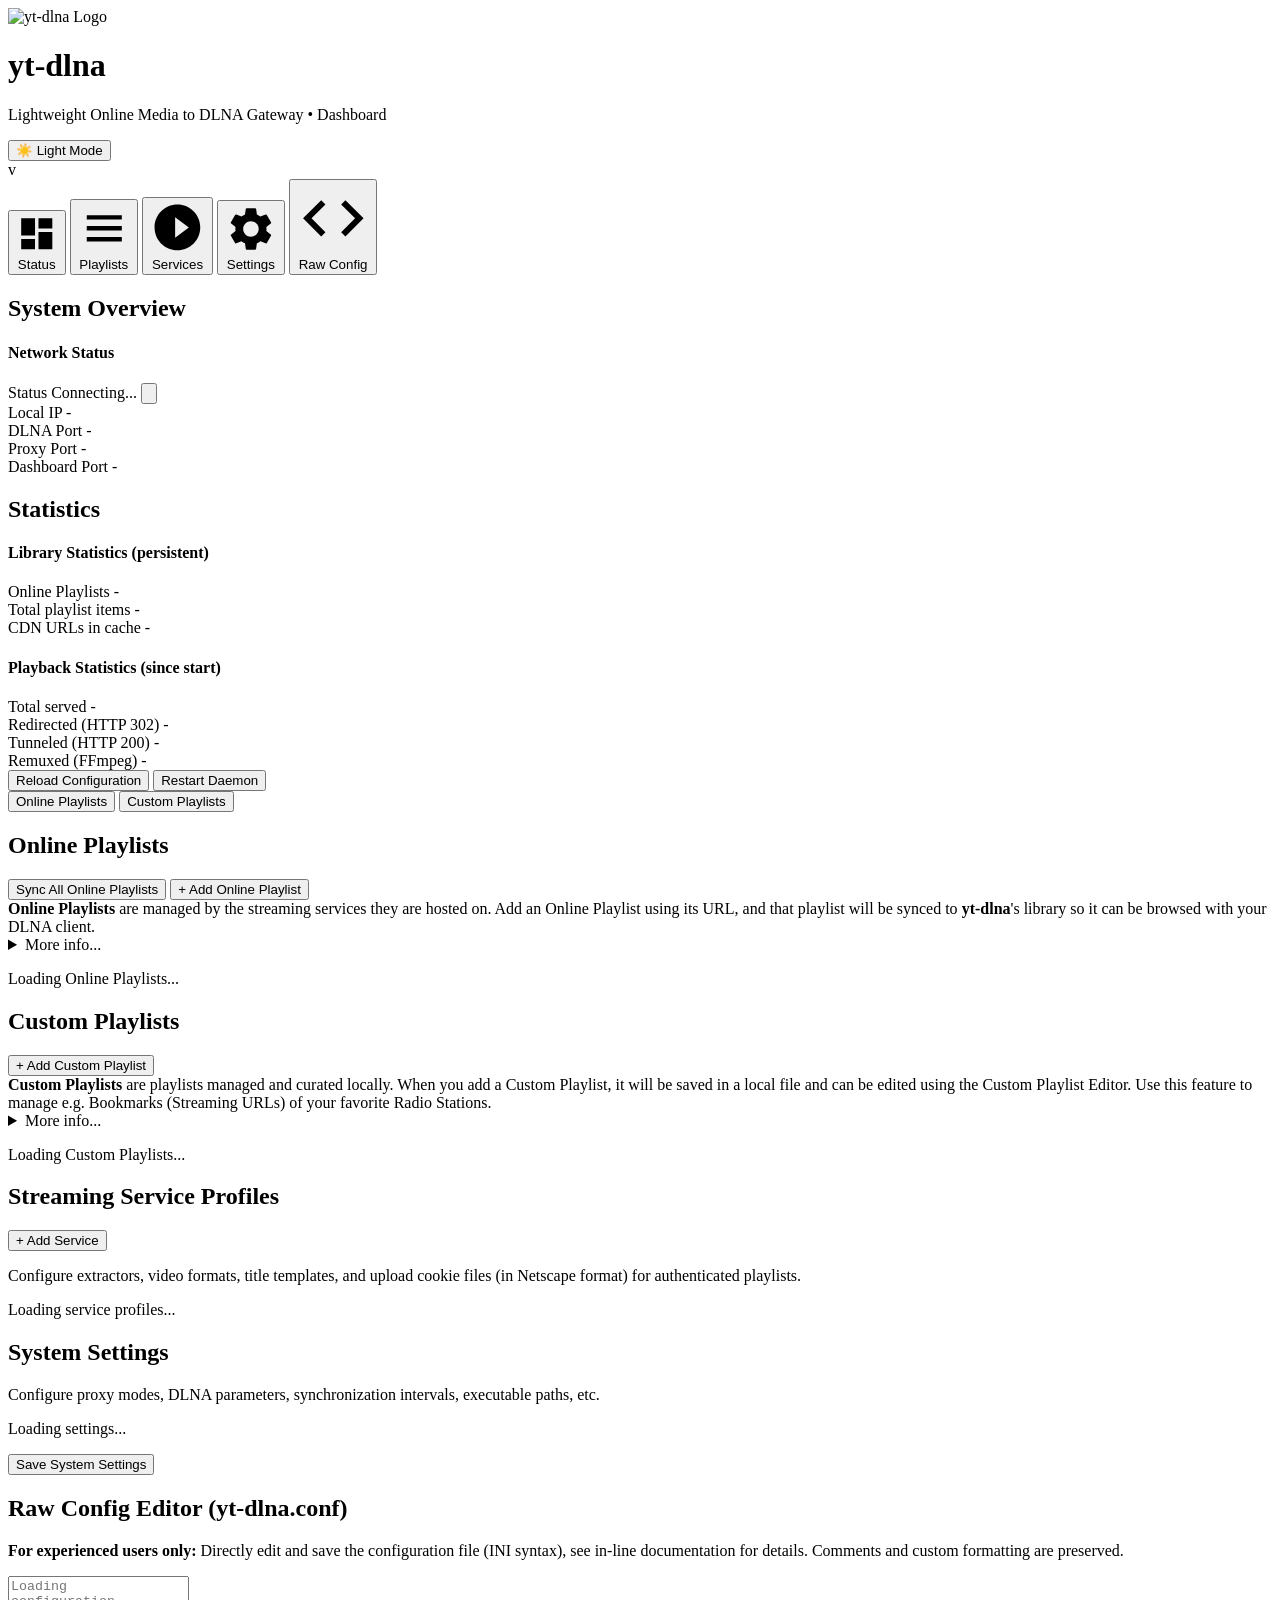
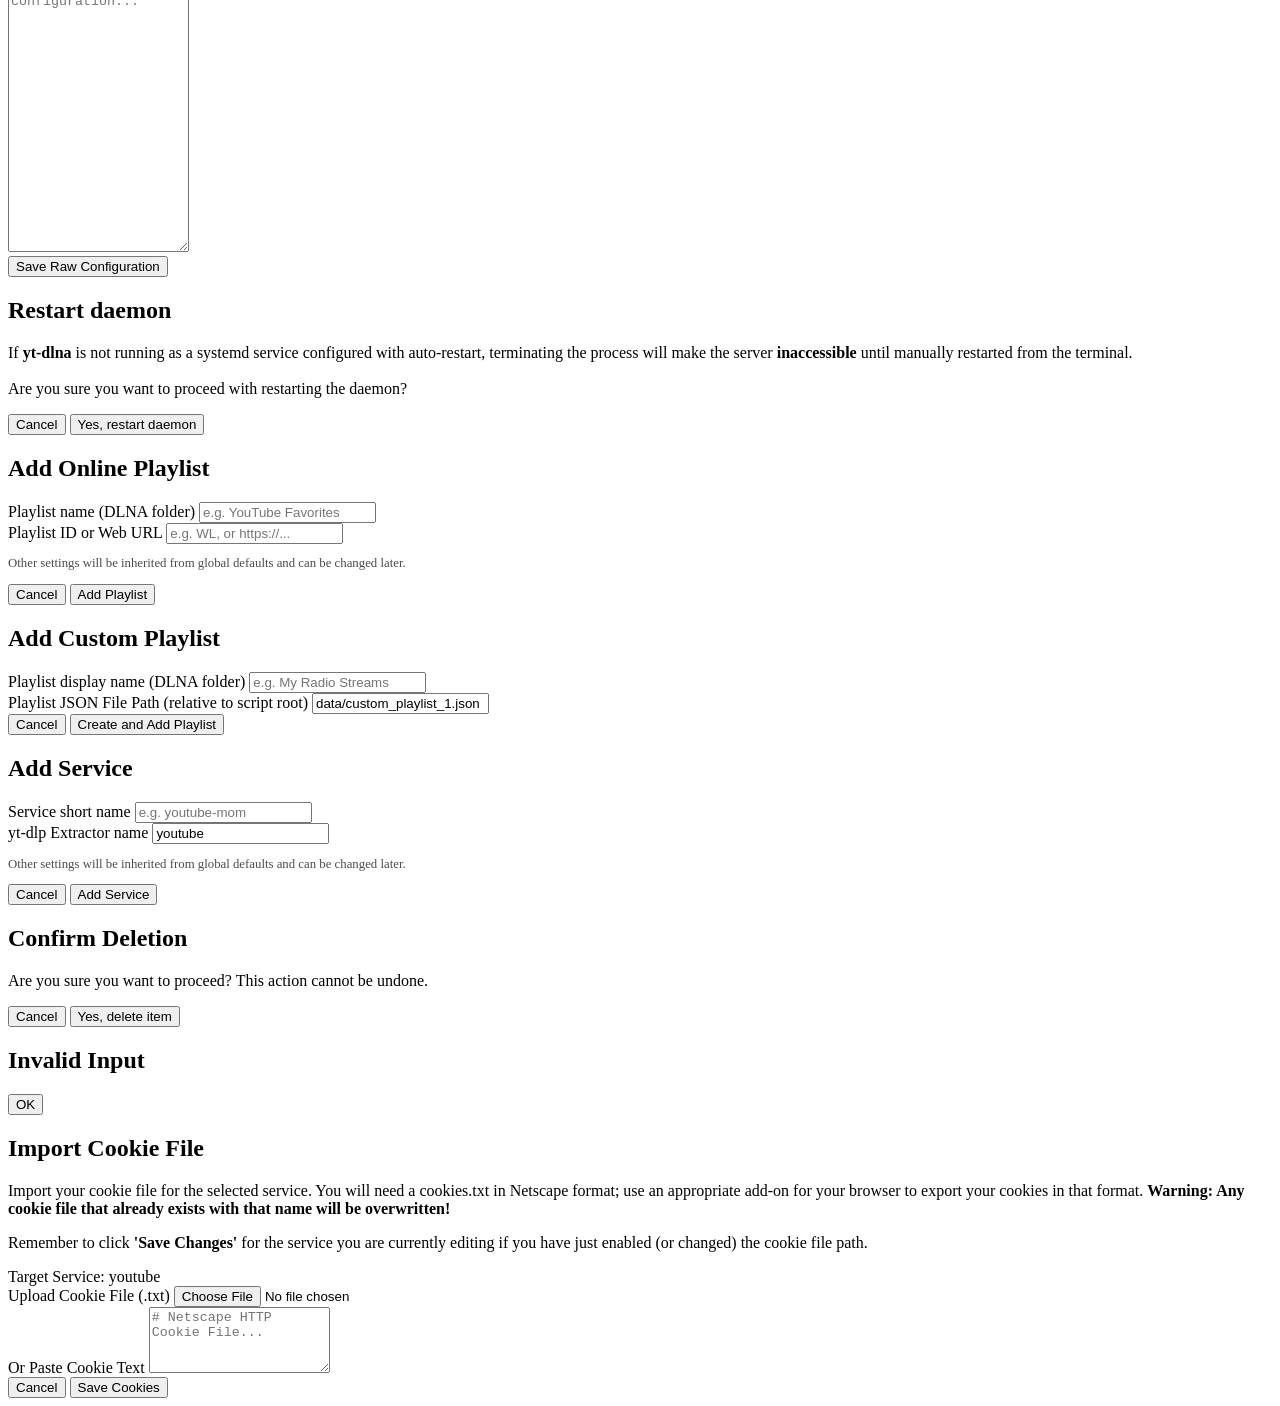
==== assets/html/index.html @ e7e66e70 "add asset files for web UI" ====
<!DOCTYPE html>
<html lang="en" data-theme="dark">
<head>
    <meta charset="UTF-8">
    <meta name="viewport" content="width=device-width, initial-scale=1.0">
    <title>yt-dlna - Dashboard</title>
    <link rel="stylesheet" href="/style.css">
    <link rel="icon" href="/icon.png" type="image/png">
</head>
<body>
    <div class="container">
        <!-- Header -->
        <header class="header">
            <div class="brand">
                <img src="/icon.png" alt="yt-dlna Logo" class="logo">
                <div>
                    <h1>yt-dlna</h1>
                    <p class="subtitle">Lightweight Online Media to DLNA Gateway &#8226; Dashboard</p>
                </div>
            </div>
            <div class="header-right">
                <button class="btn theme-toggle" id="btn-theme-toggle">☀️ Light Mode</button>
                <div class="badge" id="version-badge">v</div>
            </div>
        </header>

        <!-- Navigation Tabs -->
        <nav class="nav-tabs">
            <button class="tab-btn active" data-tab="tab-status">
                <svg class="icon" viewBox="0 0 24 24"><path fill="currentColor" d="M3 13h8V3H3v10zm0 8h8v-6H3v6zm10 0h8V11h-8v10zm0-18v6h8V3h-8z"/></svg>
                Status
            </button>
            <button class="tab-btn" data-tab="tab-playlists">
                <svg class="icon" viewBox="0 0 24 24"><path fill="currentColor" d="M4 6h16v2H4zm0 5h16v2H4zm0 5h16v2H4z"/></svg>
                Playlists
            </button>
            <button class="tab-btn" data-tab="tab-services">
                <svg class="icon" viewBox="0 0 24 24"><path fill="currentColor" d="M12 2C6.48 2 2 6.48 2 12s4.48 10 10 10 10-4.48 10-10S17.52 2 12 2zm-1 14.5v-9l6 4.5-6 4.5z"/></svg>
                Services
            </button>
            <button class="tab-btn" data-tab="tab-settings">
                <svg class="icon" viewBox="0 0 24 24"><path fill="currentColor" d="M19.14 12.94c.04-.3.06-.61.06-.94 0-.32-.02-.64-.07-.94l2.03-1.58c.18-.14.23-.41.12-.61l-1.92-3.32c-.12-.22-.37-.29-.59-.22l-2.39.96c-.5-.38-1.03-.7-1.62-.94l-.36-2.54c-.04-.24-.24-.41-.48-.41h-3.84c-.24 0-.43.17-.47.41l-.36 2.54c-.59.24-1.13.57-1.62.94l-2.39-.96c-.22-.08-.47 0-.59.22L2.74 8.87c-.12.21-.08.47.12.61l2.03 1.58c-.05.3-.09.63-.09.94s.02.64.07.94l-2.03 1.58c-.18.14-.23.41-.12.61l1.92 3.32c.12.22.37.29.59.22l2.39-.96c.5.38 1.03.7 1.62.94l.36 2.54c.05.24.24.41.48.41h3.84c.24 0 .44-.17.47-.41l.36-2.54c.59-.24 1.13-.56 1.62-.94l2.39.96c.22.08.47 0 .59-.22l1.92-3.32c.12-.22.07-.47-.12-.61l-2.01-1.58zM12 15.6c-1.98 0-3.6-1.62-3.6-3.6s1.62-3.6 3.6-3.6 3.6 1.62 3.6 3.6-1.62 3.6-3.6 3.6z"/></svg>
                Settings
            </button>
            <button class="tab-btn" data-tab="tab-raw">
                <svg class="icon" viewBox="0 0 24 24"><path fill="currentColor" d="M9.4 16.6L4.8 12l4.6-4.6L8 6l-6 6 6 6 1.4-1.4zm5.2 0l4.6-4.6-4.6-4.6L16 6l6 6-6 6-1.4-1.4z"/></svg>
                Raw Config
            </button>
        </nav>

        <!-- Toast Notifications -->
        <div id="toast" class="toast hidden"></div>

        <!-- TAB 1: STATUS, SYSTEM CONTROL -->
        <div id="tab-status" class="tab-content active">
            <section class="card">
                <h2>System Overview</h2>
                <h4>Network Status</h4>
                <div class="status-grid">
                    <div class="status-item">
                        <span class="label">Status</span>
                        <span class="value success" id="server-status">Connecting...</span>
                        <button class="btn-refresh-mini" id="btn-refresh-status" title="Refresh Status">
                            <svg viewBox="0 0 24 24"><path fill="currentColor" d="M17.65 6.35A7.958 7.958 0 0 0 12 4c-4.42 0-7.99 3.58-7.99 8s3.57 8 7.99 8c3.73 0 6.84-2.55 7.73-6h-2.08A5.99 5.99 0 0 1 12 18c-3.31 0-6-2.69-6-6s2.69-6 6-6c1.66 0 3.14.69 4.24 1.76L13 11h7V4l-2.35 2.35Z"/></svg>
                        </button>
                    </div>
                    <div class="status-item">
                        <span class="label">Local IP</span>
                        <span class="value" id="local-ip">-</span>
                    </div>
                    <div class="status-item">
                        <span class="label">DLNA Port</span>
                        <span class="value" id="dlna-port">-</span>
                    </div>
                    <div class="status-item">
                        <span class="label">Proxy Port</span>
                        <span class="value" id="proxy-port">-</span>
                    </div>
                    <div class="status-item">
                        <span class="label">Dashboard Port</span>
                        <span class="value" id="dashboard-port">-</span>
                    </div>
                </div>
            </section>

            <section class="card">

                <h2>Statistics</h2>
                <h4>Library Statistics (persistent)</h4>
                <div class="status-grid">
                    <div class="status-item">
                        <span class="label">Online Playlists</span>
                        <span class="value" id="stat-online-playlists">-</span>
                    </div>
                    <div class="status-item">
                        <span class="label">Total playlist items</span>
                        <span class="value" id="stat-indexed-items">-</span>
                    </div>
                    <div class="status-item">
                        <span class="label">CDN URLs in cache</span>
                        <span class="value" id="cache-count">-</span>
                    </div>
                </div>

                <h4>Playback Statistics (since start)</h4>
                <div class="status-grid">
                    <div class="status-item">
                        <span class="label">Total served</span>
                        <span class="value" id="stat-total">-</span>
                    </div>
                    <div class="status-item">
                        <span class="label">Redirected (HTTP 302)</span>
                        <span class="value success" id="stat-redirects">-</span>
                    </div>
                    <div class="status-item">
                        <span class="label">Tunneled (HTTP 200)</span>
                        <span class="value" id="stat-proxied">-</span>
                    </div>
                    <div class="status-item">
                        <span class="label">Remuxed (FFmpeg)</span>
                        <span class="value warning" id="stat-remuxed">-</span>
                    </div>
                </div>
                <div class="actions">
                    <button class="btn primary" id="btn-reload-config">Reload Configuration</button>
                    <button class="btn danger" id="btn-show-restart-modal">Restart Daemon</button>
                </div>
            </section>
        </div>

        <!-- TAB 2: PLAYLISTS MANAGER -->
        <div id="tab-playlists" class="tab-content">
            <!-- Sub-Tab Navigation Bar -->
            <div class="sub-nav-tabs">
                <button class="sub-tab-btn active" data-subtab="online">Online Playlists</button>
                <button class="sub-tab-btn" data-subtab="custom">Custom Playlists</button>
            </div>

            <!-- Sub-Tab 1: Online Playlists -->
            <div id="subtab-online" class="sub-tab-pane active">
                <section class="card">
                    <div class="card-header-actions">
                        <h2>Online Playlists</h2>
                        <div class="actions">
                            <button class="btn secondary" id="btn-sync-all">Sync All Online Playlists</button>
                            <button class="btn primary" id="btn-add-playlist-modal">+ Add Online Playlist</button>
                        </div>
                    </div>
                    <div class="card-desc">
                        <strong>Online Playlists</strong> are managed by the streaming services they are hosted on. Add an Online Playlist using its URL, and that playlist will be synced to <strong>yt-dlna</strong>'s library so it can be browsed with your DLNA client.
                        <details><summary>More info...</summary><div class="card-desc-more"><p>An Online Playlist can be e.g. a YouTube playlist, TV show, or other collection from a broadcaster's streaming portal. For YouTube playlists, instead of the full URL, you can also use just the list= token from the URL.</p><p>Note that only the metadata of the entries are kept in the library - no videos are ever downloaded; instead, they are streamed to you DLNA client on-the-fly whenever you select them. To achieve this, <strong>yt-dlna</strong>'s proxy server will redirect your DLNA client directly to the resolved CDN URL (in <em>redirect</em> mode), or tunnel the streams to the DLNA client (in <em>proxy</em> mode, which can be useful for older DLNA clients that don't follow HTTP redirects). See the <em>Settings</em> tab for the mode settings.</p></div></details>
                    </div>
                    
                    <div id="playlists-list" class="playlists-list">
                        <p class="placeholder">Loading Online Playlists...</p>
                    </div>
                </section>
            </div>

            <!-- Sub-Tab 2: Custom (Static) Playlists -->
            <div id="subtab-custom" class="sub-tab-pane">
                <section class="card">
                    <div class="card-header-actions">
                        <h2>Custom Playlists</h2>
                        <button class="btn primary" id="btn-show-add-custom-modal">+ Add Custom Playlist</button>
                    </div>
                    <div class="card-desc">
                        <strong>Custom Playlists</strong> are playlists managed and curated locally. When you add a Custom Playlist, it will be saved in a local file and can be edited using the Custom Playlist Editor. Use this feature to manage e.g. Bookmarks (Streaming URLs) of your favorite Radio Stations.
                        <details><summary>More info...</summary><span class="card-desc-more">Custom Playlists can be organized hierarchically and can contain one or more subfolders, allowing for a custom navigation structure. URLs in Custom Playlists are always treated as static URLs, so no CDN resolving is ever done. Instead, <strong>yt-dlna</strong>'s proxy server will redirect your DLNA client directly to the source URL (in <em>bounce</em> mode), transparently tunnel the streams to the DLNA client (in <em>reflect</em> mode), or simply hit the URL backend-side and stream a dummy audio file to your DLNA client (in <em>hit</em> mode). Using <em>hit</em> mode in Custom Playlists, you can even perform actions in your Home Automation system via your DLNA client.</span></details>
                    </div>
                    
                    <div id="custom-playlists-list" class="playlists-list">
                        <p class="placeholder">Loading Custom Playlists...</p>
                    </div>
                </section>
            </div>
        </div>

        <!-- TAB 3: SERVICES -->
        <div id="tab-services" class="tab-content">
            <section class="card">
                <div class="card-header-actions">
                    <h2>Streaming Service Profiles</h2>
                    <button class="btn secondary" id="btn-add-service-modal">+ Add Service</button>
                </div>
                <p class="card-desc">Configure extractors, video formats, title templates, and upload cookie files (in Netscape format) for authenticated playlists.</p>

                <div id="services-list" class="services-list">
                    <p class="placeholder">Loading service profiles...</p>
                </div>
            </section>
        </div>

        <!-- TAB 4: SYSTEM SETTINGS -->
        <div id="tab-settings" class="tab-content">
            <section class="card">
                <h2>System Settings</h2>
                <p class="card-desc">Configure proxy modes, DLNA parameters, synchronization intervals, executable paths, etc.</p>
                <form id="settings-form" class="form">
                    <div id="settings-form-container">
                        <p class="placeholder">Loading settings...</p>
                    </div>
                    <div class="actions margin-top">
                        <button type="submit" class="btn primary">Save System Settings</button>
                    </div>
                </form>
            </section>
        </div>

        <!-- TAB 5: RAW CONFIG EDITOR -->
        <div id="tab-raw" class="tab-content">
            <section class="card">
                <h2>Raw Config Editor (yt-dlna.conf)</h2>
                <p class="card-desc"><strong>For experienced users only:</strong> Directly edit and save the configuration file (INI syntax), see in-line documentation for details. Comments and custom formatting are preserved.</p>
                <div class="form-group">
                    <textarea id="config-editor" rows="18" class="code-editor" placeholder="Loading configuration..."></textarea>
                </div>
                <div class="actions">
                    <button class="btn primary" id="btn-save-config">Save Raw Configuration</button>
                </div>
            </section>
        </div>
    </div>

    <!-- RESTART WARNING MODAL -->
    <div id="modal-restart" class="modal-overlay hidden">
        <div class="modal-card">
            <h2>Restart daemon</h2>
            <p class="modal-desc">
                If <strong>yt-dlna</strong> is not running as a systemd service configured with auto-restart, terminating the process will make the server <strong>inaccessible</strong> until manually restarted from the terminal.<br /><br />Are you sure you want to proceed with restarting the daemon?
            </p>
            <div class="actions">
                <button class="btn secondary" id="btn-cancel-restart">Cancel</button>
                <button class="btn danger" id="btn-confirm-restart">Yes, restart daemon</button>
            </div>
        </div>
    </div>

    <!-- ADD PLAYLIST MODAL -->
    <div id="modal-playlist" class="modal-overlay hidden">
        <div class="modal-card">
            <h2>Add Online Playlist</h2>
            <form id="add-playlist-form">
                <div class="form-group">
                    <label for="pl-name">Playlist name (DLNA folder)</label>
                    <input type="text" id="pl-name" required placeholder="e.g. YouTube Favorites">
                </div>
                <div class="form-group">
                    <label for="pl-url">Playlist ID or Web URL</label>
                    <input type="text" id="pl-url" required placeholder="e.g. WL, or https://...">
                </div>
                <p class="modal-desc" style="font-size: 0.8rem; opacity: 0.7;">Other settings will be inherited from global defaults and can be changed later.</p>
                <div class="actions">
                    <button type="button" class="btn secondary" id="btn-cancel-playlist">Cancel</button>
                    <button type="submit" class="btn primary">Add Playlist</button>
                </div>
            </form>
        </div>
    </div>

    <!-- ADD CUSTOM PLAYLIST MODAL -->
    <div id="modal-add-custom" class="modal-overlay hidden">
        <div class="modal-card">
            <h2>Add Custom Playlist</h2>
            <form id="add-custom-playlist-form">
                <div class="form-group">
                    <label for="cpl-name">Playlist display name (DLNA folder)</label>
                    <input type="text" id="cpl-name" required placeholder="e.g. My Radio Streams">
                </div>
                <div class="form-group">
                    <label for="cpl-file">Playlist JSON File Path (relative to script root)</label>
                    <input type="text" id="cpl-file" required value="data/custom_playlist_1.json">
                </div>
                <div class="actions">
                    <button type="button" class="btn secondary" id="btn-cancel-custom-modal">Cancel</button>
                    <button type="submit" class="btn primary">Create and Add Playlist</button>
                </div>
            </form>
        </div>
    </div>

    <!-- ADD SERVICE MODAL -->
    <div id="modal-service" class="modal-overlay hidden">
        <div class="modal-card">
            <h2>Add Service</h2>
            <form id="add-service-form">
                <div class="form-group">
                    <label for="srv-name">Service short name</label>
                    <input type="text" id="srv-name" required placeholder="e.g. youtube-mom">
                </div>
                <div class="form-group">
                    <label for="srv-extractor">yt-dlp Extractor name</label>
                    <input type="text" id="srv-extractor" required value="youtube">
                </div>
                <p class="modal-desc" style="font-size: 0.8rem; opacity: 0.7;">Other settings will be inherited from global defaults and can be changed later.</p>
                <div class="actions">
                    <button type="button" class="btn secondary" id="btn-cancel-service">Cancel</button>
                    <button type="submit" class="btn primary">Add Service</button>
                </div>
            </form>
        </div>
    </div>

    <!-- DELETE CONFIRMATION MODAL -->
    <div id="modal-delete" class="modal-overlay hidden">
        <div class="modal-card">
            <h2 id="modal-delete-title">Confirm Deletion</h2>
            <p class="modal-desc" id="modal-delete-desc">Are you sure you want to proceed? This action cannot be undone.</p>
            <div class="actions">
                <button class="btn secondary" id="btn-cancel-delete">Cancel</button>
                <button class="btn danger" id="btn-confirm-delete">Yes, delete item</button>
            </div>
        </div>
    </div>

    <!-- ALERT / VALIDATION MODAL -->
    <div id="modal-alert" class="modal-overlay hidden">
        <div class="modal-card">
            <h2 id="modal-alert-title">Invalid Input</h2>
            <p class="modal-desc" id="modal-alert-desc"></p>
            <div class="actions" style="justify-content: flex-end;">
                <button class="btn primary" id="btn-close-alert">OK</button>
            </div>
        </div>
    </div>

    <!-- COOKIE IMPORT MODAL -->
    <div id="modal-cookie" class="modal-overlay hidden">
        <div class="modal-card">
            <h2>Import Cookie File</h2>
            <form id="cookie-import-form">
                <input type="hidden" id="modal-cookie-service">
                <p class="modal-desc" id="modal-alert-desc">Import your cookie file for the selected service. You will need a cookies.txt in Netscape format; use an appropriate add-on for your browser to export your cookies in that format. <strong>Warning: Any cookie file that already exists with that name will be overwritten!</strong></p>
                <p class="modal-desc modal-desc-small">Remember to click <strong>'Save Changes'</strong> for the service you are currently editing if you have just enabled (or changed) the cookie file path.</p>
                <div class="form-group">
                    <label id="modal-cookie-label">Target Service: youtube</label>
                </div>
                <div class="form-group">
                    <label for="modal-cookie-file">Upload Cookie File (.txt)</label>
                    <input type="file" id="modal-cookie-file" accept=".txt">
                </div>
                <div class="form-group">
                    <label for="modal-cookie-text">Or Paste Cookie Text</label>
                    <textarea id="modal-cookie-text" rows="4" placeholder="# Netscape HTTP Cookie File..."></textarea>
                </div>
                <div class="actions">
                    <button type="button" class="btn secondary" id="btn-cancel-cookie">Cancel</button>
                    <button type="submit" class="btn primary">Save Cookies</button>
                </div>
            </form>
        </div>
    </div>

    <script src="/script.js"></script>
</body>
</html>
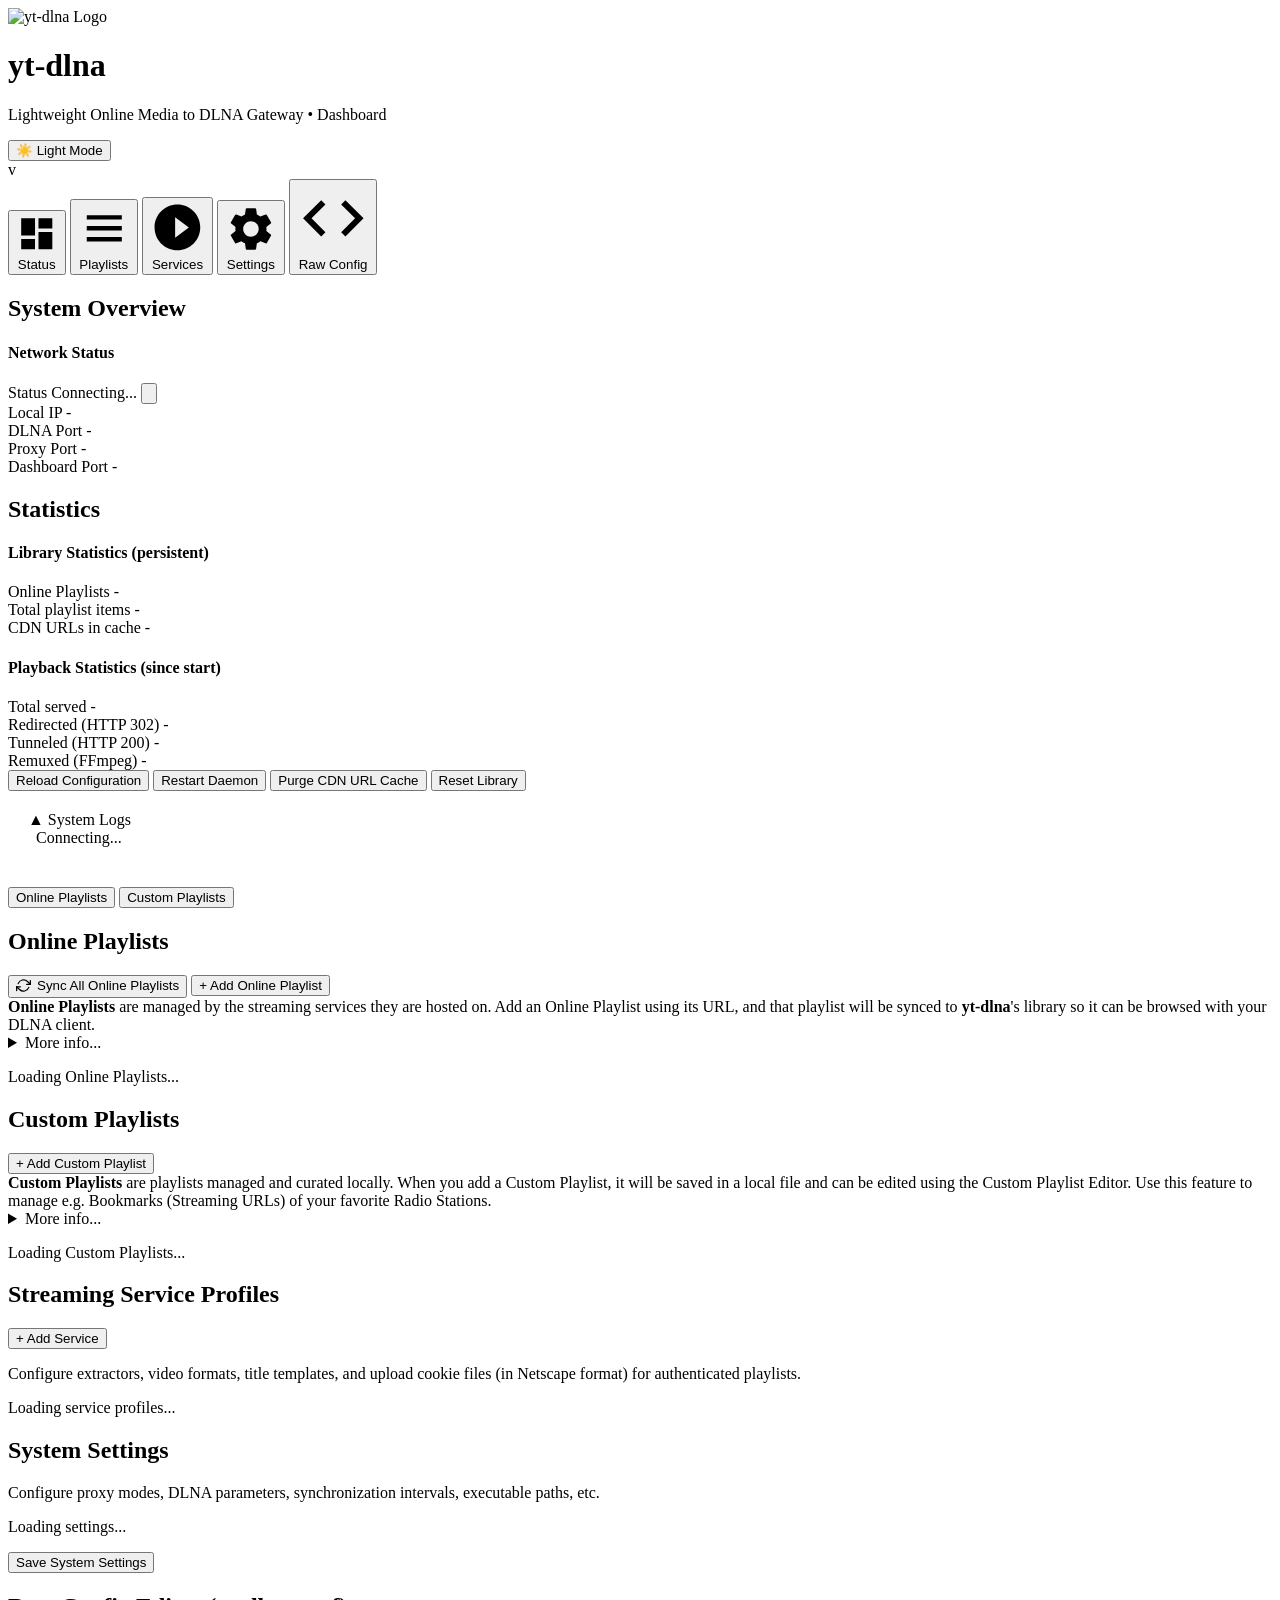
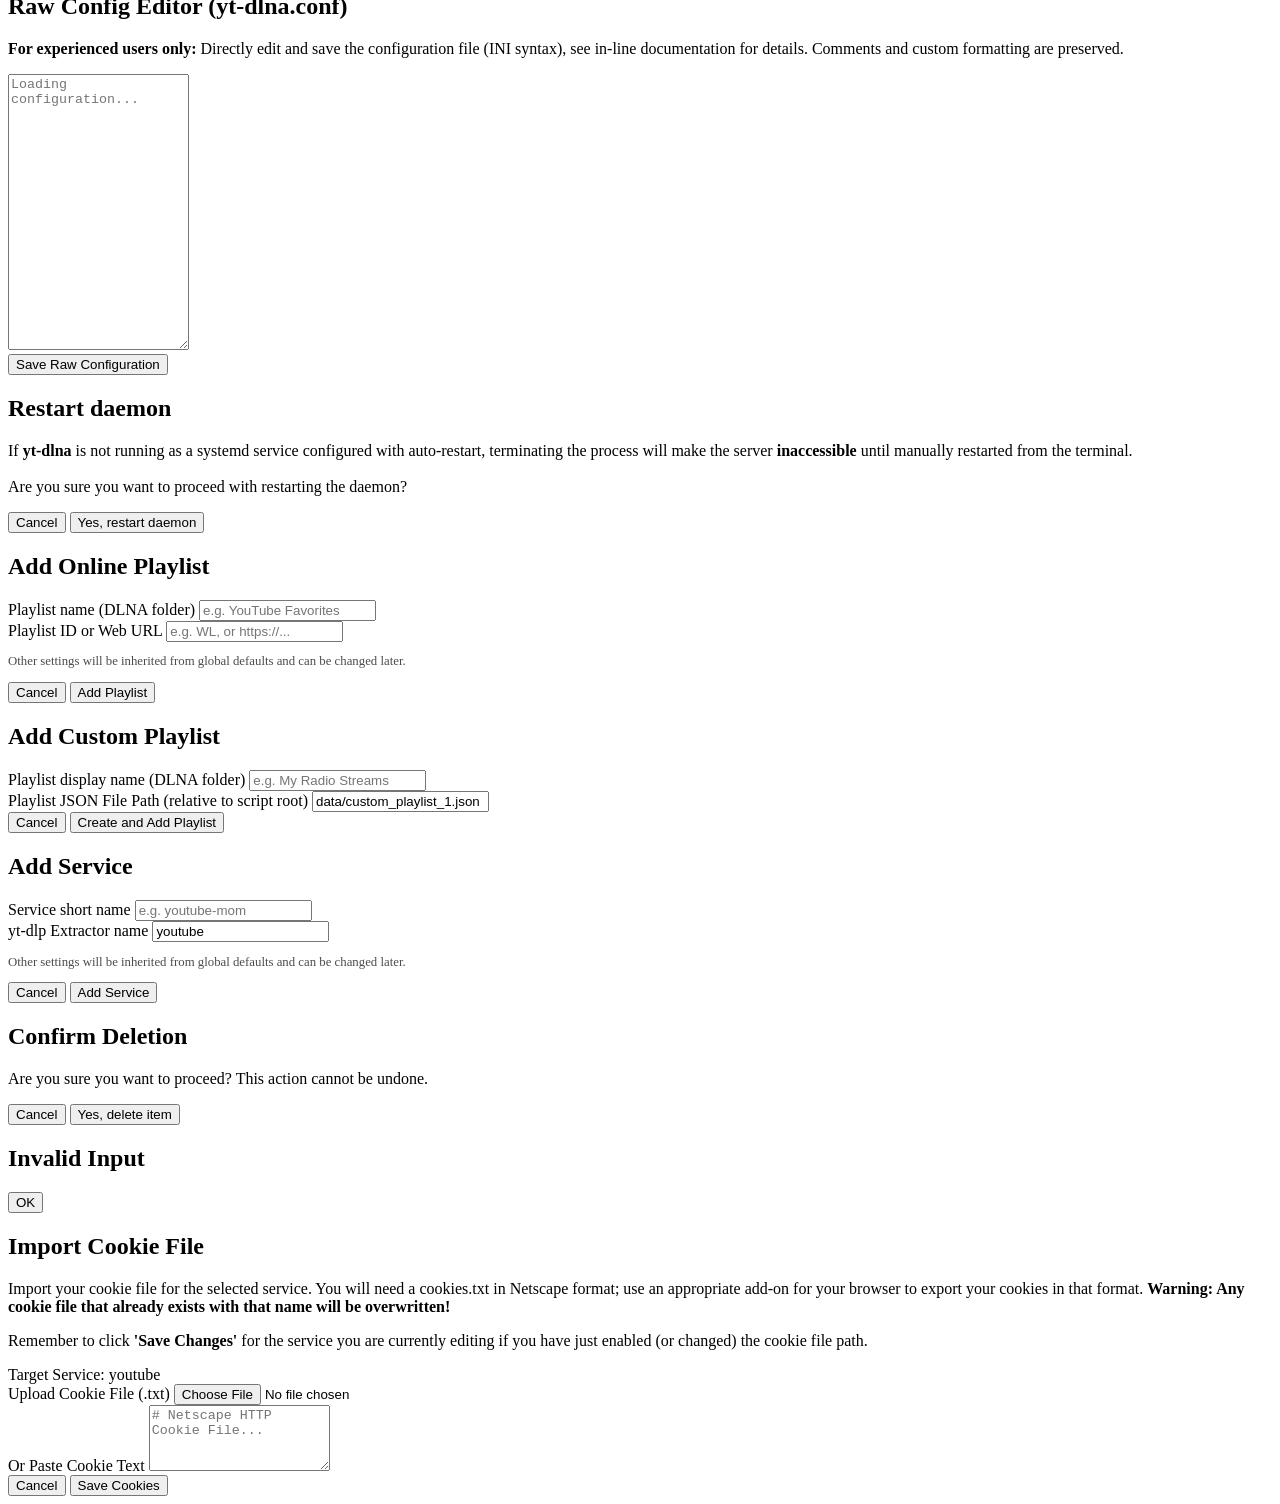
==== commit 2e48196f: "rewrite sync scheduler, several fixes and improvements" ====
--- a/assets/html/index.html
+++ b/assets/html/index.html
@@ -51,7 +51,7 @@
         <!-- Toast Notifications -->
         <div id="toast" class="toast hidden"></div>
 
-        <!-- TAB 1: STATUS, SYSTEM CONTROL -->
+        <!-- TAB 1: STATUS, SYSTEM CONTROL, LOGS -->
         <div id="tab-status" class="tab-content active">
             <section class="card">
                 <h2>System Overview</h2>
@@ -84,7 +84,6 @@
             </section>
 
             <section class="card">
-
                 <h2>Statistics</h2>
                 <h4>Library Statistics (persistent)</h4>
                 <div class="status-grid">
@@ -122,13 +121,35 @@
                     </div>
                 </div>
                 <div class="actions">
-                    <button class="btn primary" id="btn-reload-config">Reload Configuration</button>
-                    <button class="btn danger" id="btn-show-restart-modal">Restart Daemon</button>
-                </div>
-            </section>
-        </div>
-
-        <!-- TAB 2: PLAYLISTS MANAGER -->
+                    <button class="btn btn-small primary" id="btn-reload-config">Reload Configuration</button>
+                    <button class="btn btn-small danger" id="btn-show-restart-modal">Restart Daemon</button>
+                    <button class="btn btn-small secondary" id="btn-purge-cache">Purge CDN URL Cache</button>
+                    <button class="btn btn-small secondary" id="btn-purge-library">Reset Library</button>
+                </div>
+            </section>
+
+            <section id="log-section" class="card playlist-card collapsed" style="padding: 0; overflow: hidden;">
+                <div class="playlist-card-header" style="padding: 20px;">
+                    <div class="playlist-title-group" onclick="togglePlaylistCard(this)">
+                        <span class="chevron">▲</span>
+                        <span class="playlist-title">System Logs</span>
+                    </div>
+                    <div class="log-status-indicator" style="margin-left: auto; display: flex; align-items: center; gap: 8px;">
+                        <span id="log-status-dot" class="dot"></span>
+                        <span id="log-status-text" class="playlist-count" style="margin: 0;">Connecting...</span>
+                    </div>
+                </div>
+
+                <div class="playlist-card-body" style="padding-top: 0 !important;">
+                    <div class="card-body-content" style="padding: 0 20px 20px 20px;">
+                        <div id="log-window" class="log-viewport"></div>
+                    </div>
+                </div>
+            </section>
+
+        </div>
+
+        <!-- TAB 2: PLAYLISTS -->
         <div id="tab-playlists" class="tab-content">
             <!-- Sub-Tab Navigation Bar -->
             <div class="sub-nav-tabs">
@@ -142,7 +163,7 @@
                     <div class="card-header-actions">
                         <h2>Online Playlists</h2>
                         <div class="actions">
-                            <button class="btn secondary" id="btn-sync-all">Sync All Online Playlists</button>
+                            <button class="btn secondary" id="btn-sync-all"><svg xmlns="http://www.w3.org/2000/svg" width="15" height="15" viewBox="0 0 24 24" fill="none" stroke="currentColor" stroke-width="2" stroke-linecap="round" stroke-linejoin="round" style="vertical-align: middle; margin-right: 6px; padding-bottom: 2px;"><path d="M23 4v6h-6"></path><path d="M1 20v-6h6"></path><path d="M3.51 9a9 9 0 0 1 14.85-3.36L23 10M1 14l4.64 4.36A9 9 0 0 0 20.49 15"></path></svg>Sync All Online Playlists</button>
                             <button class="btn primary" id="btn-add-playlist-modal">+ Add Online Playlist</button>
                         </div>
                     </div>
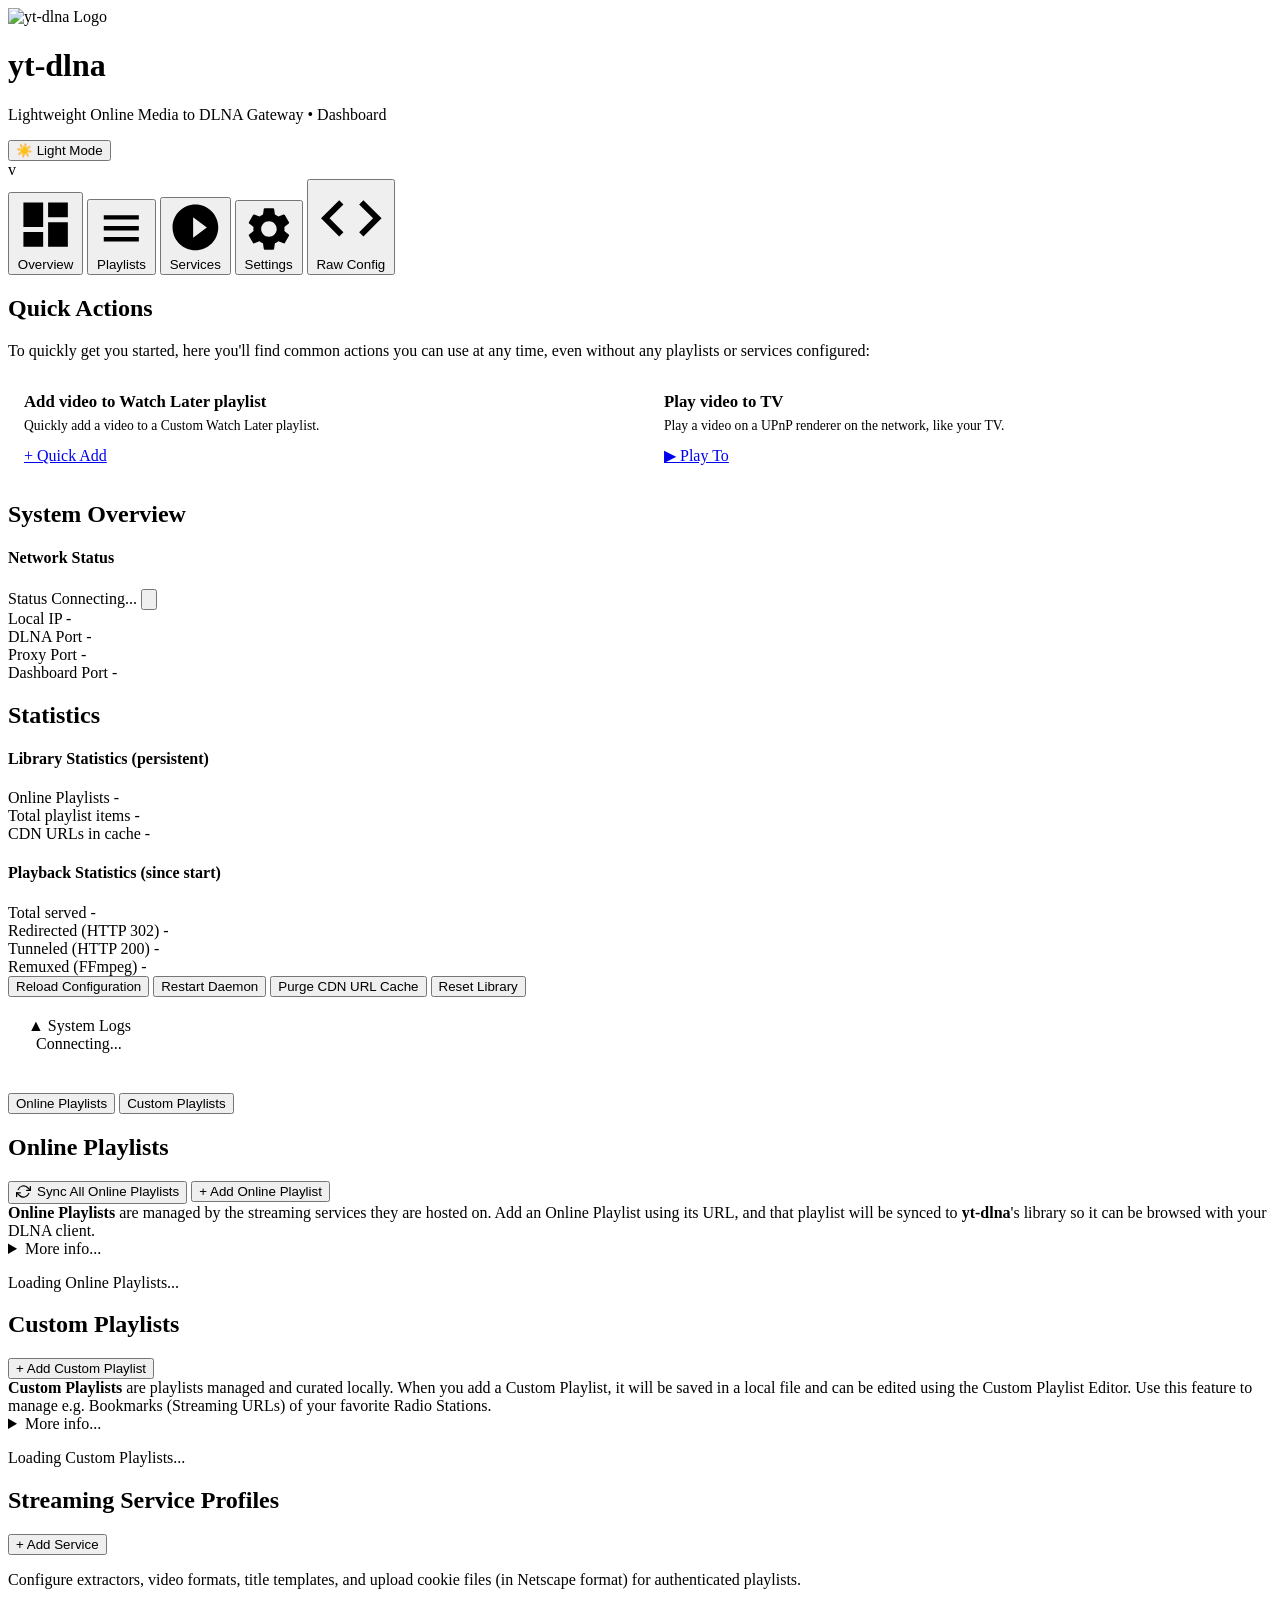
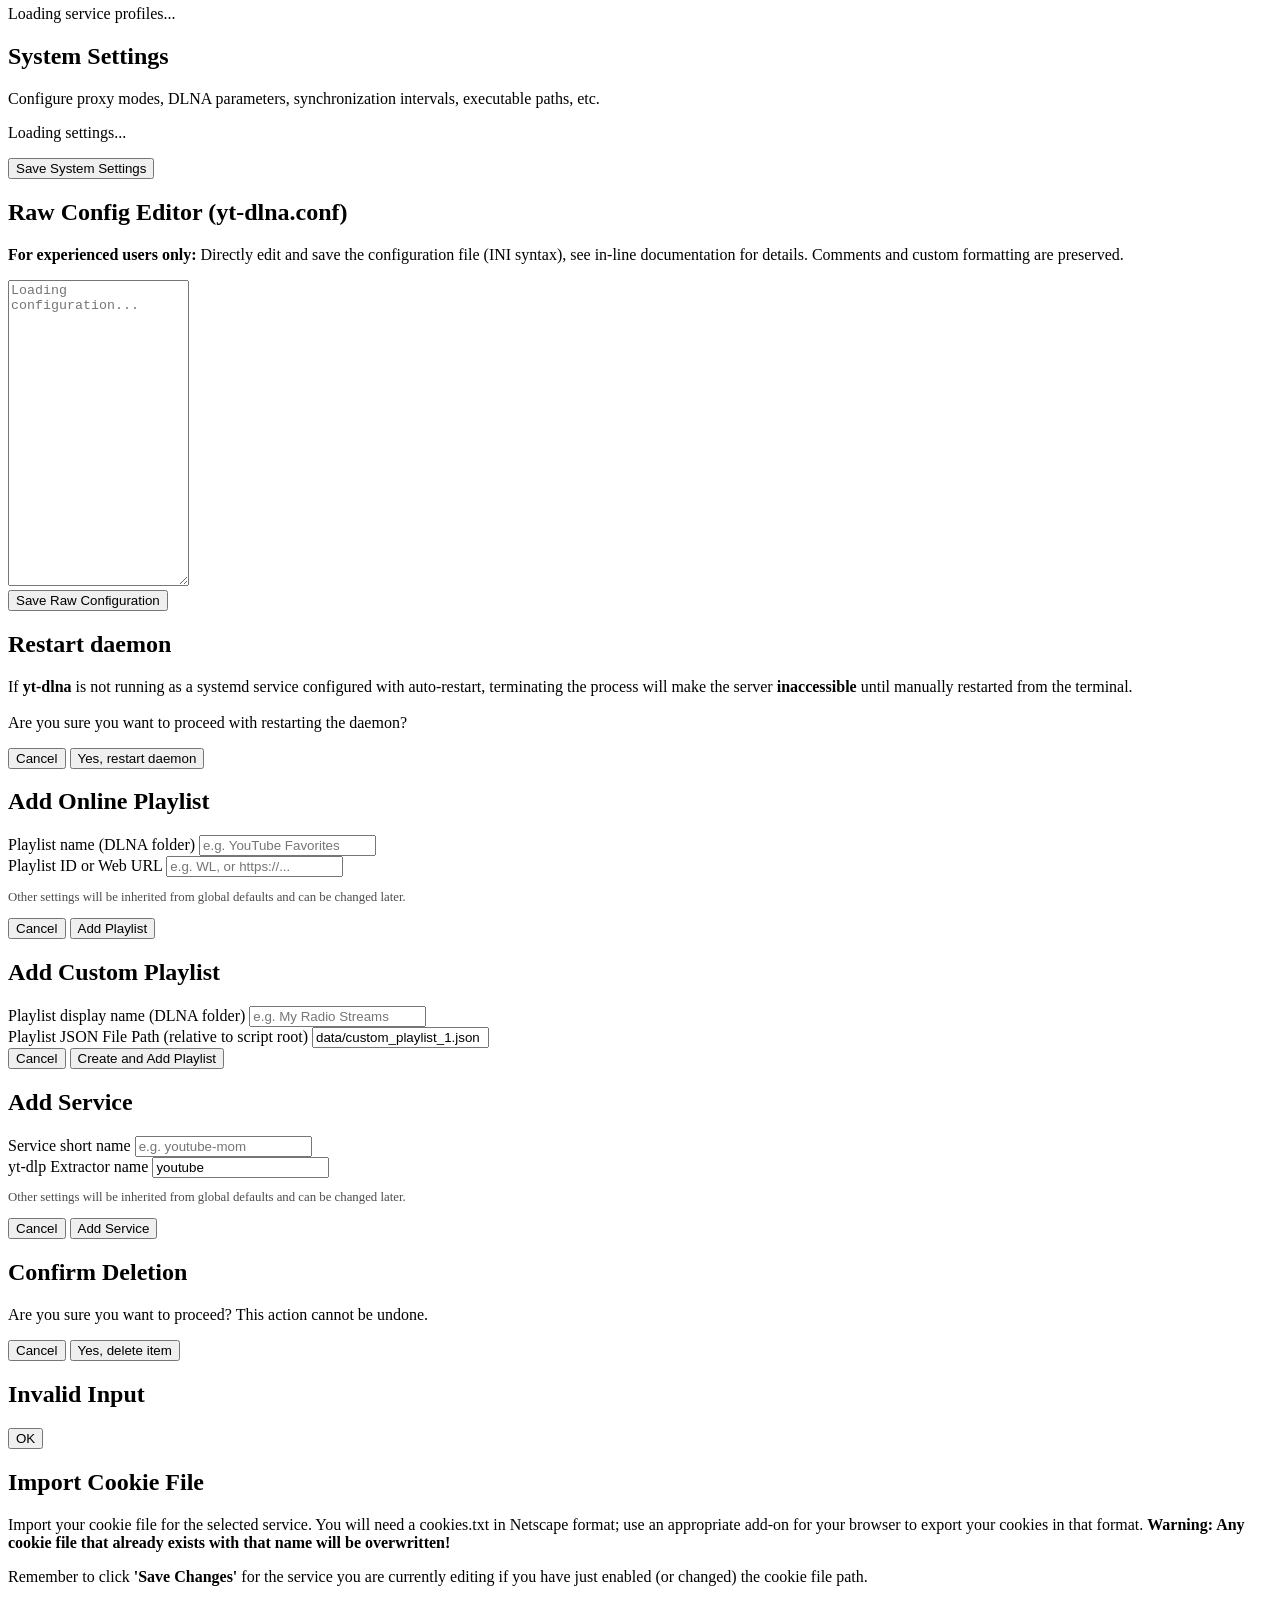
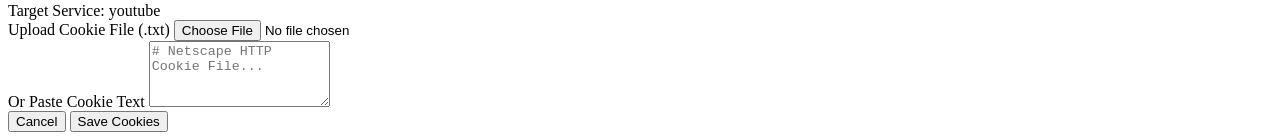
==== commit 6cc10876: "commit all remaining changes for yt-dlna 1.3.0" ====
--- a/assets/html/index.html
+++ b/assets/html/index.html
@@ -1,11 +1,15 @@
 <!DOCTYPE html>
 <html lang="en" data-theme="dark">
 <head>
-    <meta charset="UTF-8">
-    <meta name="viewport" content="width=device-width, initial-scale=1.0">
+    <meta charset="utf-8">
+    <meta name="viewport" content="width=device-width, initial-scale=1.0, maximum-scale=1.0, user-scalable=no">
+    <meta name="mobile-web-app-capable" content="yes">
+    <meta name="apple-mobile-web-app-capable" content="yes">
+    <meta name="apple-mobile-web-app-status-bar-style" content="black-translucent">
     <title>yt-dlna - Dashboard</title>
+    <link rel="icon" href="/icon.png" type="image/png">
+    <link rel="apple-touch-icon" href="/icon.png">
     <link rel="stylesheet" href="/style.css">
-    <link rel="icon" href="/icon.png" type="image/png">
 </head>
 <body>
     <div class="container">
@@ -28,7 +32,7 @@
         <nav class="nav-tabs">
             <button class="tab-btn active" data-tab="tab-status">
                 <svg class="icon" viewBox="0 0 24 24"><path fill="currentColor" d="M3 13h8V3H3v10zm0 8h8v-6H3v6zm10 0h8V11h-8v10zm0-18v6h8V3h-8z"/></svg>
-                Status
+                Overview
             </button>
             <button class="tab-btn" data-tab="tab-playlists">
                 <svg class="icon" viewBox="0 0 24 24"><path fill="currentColor" d="M4 6h16v2H4zm0 5h16v2H4zm0 5h16v2H4z"/></svg>
@@ -51,8 +55,34 @@
         <!-- Toast Notifications -->
         <div id="toast" class="toast hidden"></div>
 
-        <!-- TAB 1: STATUS, SYSTEM CONTROL, LOGS -->
+        <!-- TAB 1: OVERVIEW, SYSTEM CONTROL, LOGS -->
         <div id="tab-status" class="tab-content active">
+
+            <section class="card">
+                <h2>Quick Actions</h2>
+                <p class="card-desc">To quickly get you started, here you'll find common actions you can use at any time, even without any playlists or services configured:</p>
+                <div style="display: grid; grid-template-columns: repeat(auto-fit, minmax(280px, 1fr)); gap: 16px; margin-top: 12px;">
+                    <div style="background: var(--input-bg); border: 1px solid var(--border-color); border-radius: 8px; padding: 16px; display: flex; flex-direction: column; justify-content: space-between; gap: 12px;">
+                        <div>
+                            <h3 style="margin: 0 0 6px 0; font-size: 1.05rem;">Add video to Watch Later playlist</h3>
+                            <p style="margin: 0; font-size: 0.85rem; color: var(--text-secondary);">Quickly add a video to a Custom Watch Later playlist.</p>
+                        </div>
+                        <div class="actions right">
+                            <a href="/add-to" class="btn primary btn-small">+ Quick Add</a>
+                        </div>
+                    </div>
+                    <div style="background: var(--input-bg); border: 1px solid var(--border-color); border-radius: 8px; padding: 16px; display: flex; flex-direction: column; justify-content: space-between; gap: 12px;">
+                        <div>
+                            <h3 style="margin: 0 0 6px 0; font-size: 1.05rem;">Play video to TV</h3>
+                            <p style="margin: 0; font-size: 0.85rem; color: var(--text-secondary);">Play a video on a UPnP renderer on the network, like your TV.</p>
+                        </div>
+                        <div class="actions right">
+                            <a href="/play-to" class="btn primary btn-small">▶ Play To</a>
+                        </div>
+                    </div>
+                </div>
+            </section>
+
             <section class="card">
                 <h2>System Overview</h2>
                 <h4>Network Status</h4>
@@ -221,7 +251,7 @@
                     <div id="settings-form-container">
                         <p class="placeholder">Loading settings...</p>
                     </div>
-                    <div class="actions margin-top">
+                    <div class="actions right margin-top">
                         <button type="submit" class="btn primary">Save System Settings</button>
                     </div>
                 </form>
@@ -234,9 +264,9 @@
                 <h2>Raw Config Editor (yt-dlna.conf)</h2>
                 <p class="card-desc"><strong>For experienced users only:</strong> Directly edit and save the configuration file (INI syntax), see in-line documentation for details. Comments and custom formatting are preserved.</p>
                 <div class="form-group">
-                    <textarea id="config-editor" rows="18" class="code-editor" placeholder="Loading configuration..."></textarea>
-                </div>
-                <div class="actions">
+                    <textarea id="config-editor" rows="20" class="code-editor" placeholder="Loading configuration..."></textarea>
+                </div>
+                <div class="actions right margin-top">
                     <button class="btn primary" id="btn-save-config">Save Raw Configuration</button>
                 </div>
             </section>
